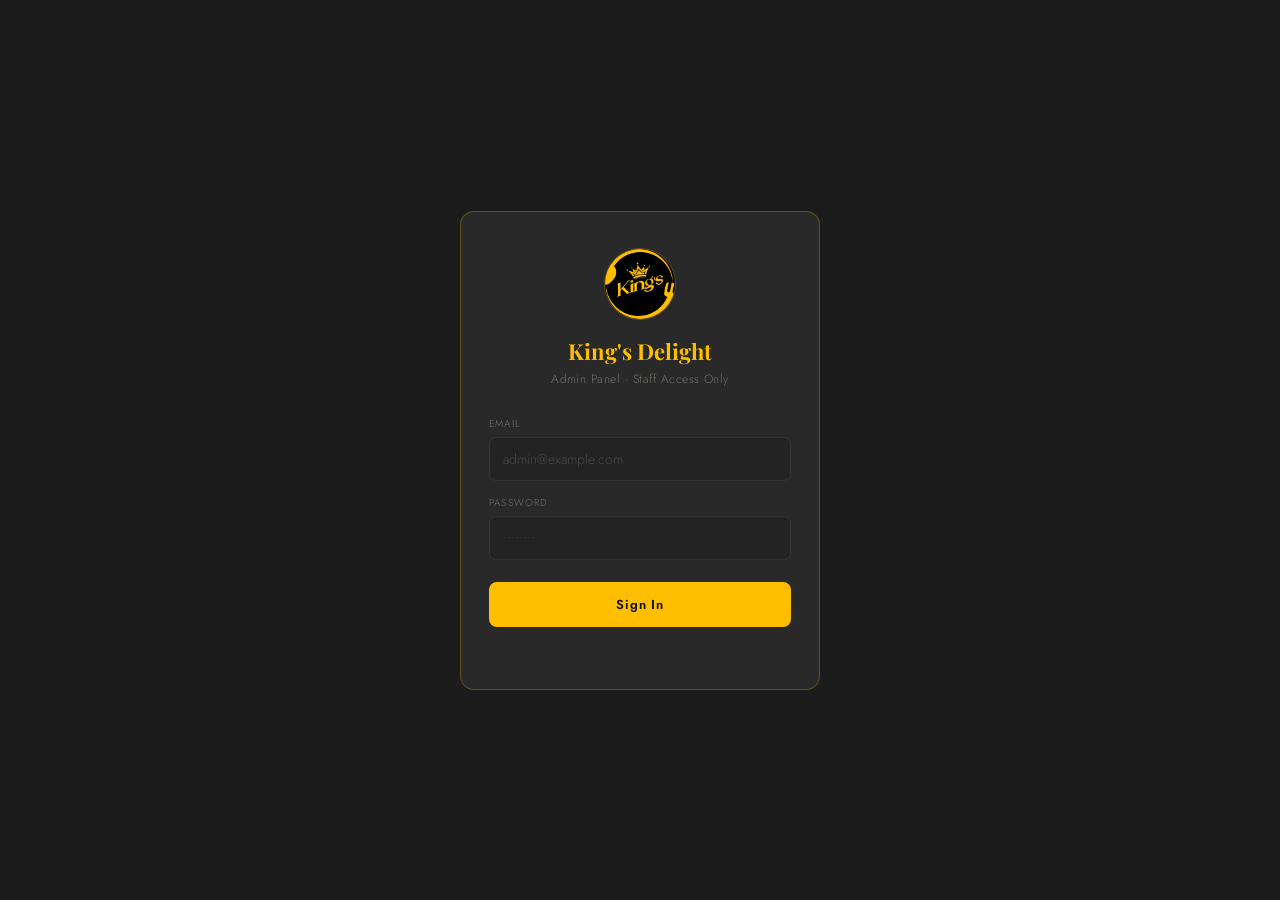
==== admin.html @ c45e6a93 "feat: match lounge accent to Chef's Specials red; add lounge sections to admin panel Agent-Logs-Url:" ====
<!DOCTYPE html>
<html lang="en">
<head>
<meta charset="UTF-8">
<meta name="viewport" content="width=device-width, initial-scale=1.0">
<title>King's Delight — Admin</title>
<link rel="icon" type="image/svg+xml" href="data:image/svg+xml,%3Csvg xmlns='http://www.w3.org/2000/svg' viewBox='0 0 32 32'%3E%3Crect width='32' height='32' rx='8' fill='%231C1C1C'/%3E%3Ctext x='16' y='23' font-size='20' text-anchor='middle' fill='%23FFBF00'%3E%F0%9F%91%91%3C/text%3E%3C/svg%3E">
<link rel="preconnect" href="https://fonts.googleapis.com">
<link href="https://fonts.googleapis.com/css2?family=Playfair+Display:wght@700&family=Jost:wght@300;400;500;600&display=swap" rel="stylesheet">
<link rel="stylesheet" href="admin.css">
</head>
<body>

<!-- ── LOGIN SCREEN ──────────────────────────────────────────────────────── -->
<div id="loginScreen">
  <div class="login-card">
    <div class="login-crown"><img src="assets/logo.png" alt="King's Delight" style="width:72px;height:72px;border-radius:50%;border:1.5px solid var(--gold-border);object-fit:cover"></div>
    <h1 class="login-title">King's Delight</h1>
    <p class="login-sub">Admin Panel · Staff Access Only</p>
    <div class="field">
      <label for="loginEmail">Email</label>
      <input type="email" id="loginEmail" placeholder="admin@example.com" autocomplete="email">
    </div>
    <div class="field">
      <label for="loginPassword">Password</label>
      <input type="password" id="loginPassword" placeholder="••••••••" autocomplete="current-password">
    </div>
    <button class="login-btn" id="loginBtn" onclick="doLogin()">Sign In</button>
    <p class="login-error" id="loginError"></p>
  </div>
</div>

<!-- ── ADMIN PANEL ────────────────────────────────────────────────────────── -->
<div id="adminPanel">
  <header class="admin-header">
    <div class="admin-header-inner">
      <div class="admin-logo-text" style="display:flex;align-items:center;gap:10px">
        <img src="assets/logo.png" alt="logo" style="width:32px;height:32px;border-radius:50%;border:1px solid var(--gold-border);object-fit:cover;flex-shrink:0">
        King's Delight <span>ADMIN</span>
      </div>
      <a href="/" target="_blank" rel="noopener noreferrer" style="font-size:12px;color:var(--cream-35);text-decoration:none;margin-right:8px">View Menu ↗</a>
      <button class="logout-btn" onclick="doLogout()">Sign Out</button>
    </div>
  </header>

  <div class="admin-body">

    <!-- Tab navigation -->
    <div class="admin-tabs" id="adminTabs">
      <button class="admin-tab active" id="tabMenu" onclick="switchAdminTab('menu')">📋 Menu</button>
      <button class="admin-tab" id="tabOrders" onclick="switchAdminTab('orders')">🧾 Orders</button>
    </div>

    <!-- ── MENU PANEL ── -->
    <div id="menuPanel">

    <!-- Stats -->
    <div class="stats-row" id="statsRow">
      <div class="stat-card">
        <div class="stat-num" id="statTotal">—</div>
        <div class="stat-label">Total Items</div>
      </div>
      <div class="stat-card">
        <div class="stat-num" id="statAvail" style="color:var(--green)">—</div>
        <div class="stat-label">Available</div>
      </div>
      <div class="stat-card oos">
        <div class="stat-num" id="statOOS">—</div>
        <div class="stat-label">Out of Stock</div>
      </div>
      <div class="stat-card promo">
        <div class="stat-num" id="statPromo">—</div>
        <div class="stat-label">Active Promos</div>
      </div>
    </div>

    <!-- Add New Product Form -->
    <div class="add-promo-card">
      <div class="add-promo-title">➕ Add New Product</div>
      <div class="form-grid">
        <div class="form-field">
          <label for="promoName">Item Name *</label>
          <input type="text" id="promoName" placeholder="e.g. King's Meal">
        </div>
        <div class="form-field">
          <label for="promoPrice">Price (₦) *</label>
          <input type="number" id="promoPrice" placeholder="e.g. 4500" min="0">
        </div>
        <div class="form-field">
          <label for="promoSection">Section *</label>
          <select id="promoSection">
            <option value="specials">Chef's Specials</option>
            <option value="mains">Mains</option>
            <option value="proteins">Proteins</option>
            <option value="grill">Grill Zone</option>
            <option value="swallow">Swallow</option>
            <option value="soups">Soups</option>
            <option value="sides">Sides</option>
            <option value="drinks">Drinks</option>
            <option value="pastries">Pastries</option>
            <option value="promos">Promos</option>
            <option value="lounge-beers">Lounge — Beers</option>
            <option value="lounge-beverages">Lounge — Beverages</option>
            <option value="lounge-shots">Lounge — Shots</option>
            <option value="lounge-spirits">Lounge — Spirits</option>
            <option value="lounge-champagne-whiskey">Lounge — Champagne &amp; Whiskey</option>
            <option value="lounge-wine">Lounge — Wine</option>
            <option value="lounge-cocktails">Lounge — Cocktails</option>
            <option value="lounge-mocktails">Lounge — Mocktails</option>
            <option value="lounge-bitters">Lounge — Bitters</option>
            <option value="lounge-foods">Lounge — Foods</option>
          </select>
        </div>
        <div class="form-field">
          <label for="promoSublabel">Sub-label (optional)</label>
          <input type="text" id="promoSublabel" placeholder="e.g. House favourite">
        </div>
        <div class="form-field">
          <label for="promoExpiry">Promo Expiry (optional)</label>
          <input type="date" id="promoExpiry">
        </div>
        <div class="form-field">
          <div class="form-checkbox" style="margin-top:22px">
            <input type="checkbox" id="promoIsCombo">
            <label for="promoIsCombo">Combo / meal deal</label>
          </div>
        </div>
        <div class="form-field form-field--full">
          <label for="promoImageFile">Product Image (optional)</label>
          <input type="file" id="promoImageFile" accept="image/jpeg,image/png,image/webp,image/gif" style="margin-bottom:6px">
          <div style="font-size:11px;color:var(--cream-35);margin-bottom:4px">or paste an image URL instead:</div>
          <input type="text" id="promoImageUrl" placeholder="https://example.com/image.jpg">
        </div>
      </div>
      <button class="add-promo-btn" id="addPromoBtn" onclick="addPromoItem()">Add Product</button>
    </div>

    <!-- Search -->
    <div style="margin-bottom:14px;position:relative">
      <span style="position:absolute;left:13px;top:50%;transform:translateY(-50%);font-size:14px;opacity:0.4;pointer-events:none">🔍</span>
      <input type="text" id="adminSearch" placeholder="Search items…" oninput="doAdminSearch(this.value)"
        style="width:100%;background:rgba(255,255,255,0.05);border:1px solid var(--border);border-radius:20px;padding:8px 16px 8px 38px;color:var(--cream);font-family:'Jost',sans-serif;font-size:13px;outline:none;transition:border-color 0.2s"
        onfocus="this.style.borderColor='var(--gold-border)'" onblur="this.style.borderColor='var(--border)'">
    </div>

    <!-- Filters -->
    <div class="filter-row" id="filterRow">
      <button class="filter-btn active" onclick="setFilter('all', this)">All Items</button>
      <button class="filter-btn" onclick="setFilter('unavailable', this)">Out of Stock</button>
      <button class="filter-btn" onclick="setFilter('promos', this)">Promos</button>
    </div>

    <!-- Item List -->
    <div id="itemList"><div class="loading-msg">Loading menu…</div></div>

    </div><!-- end #menuPanel -->

    <!-- ── ORDERS PANEL ── -->
    <div id="ordersPanel" style="display:none">
      <!-- Order stats -->
      <div class="stats-row" id="orderStatsRow">
        <div class="stat-card">
          <div class="stat-num" id="statPaidAllTime">—</div>
          <div class="stat-label">All-time Paid</div>
        </div>
        <div class="stat-card">
          <div class="stat-num stat-num-sm" id="statRevenueAllTime">—</div>
          <div class="stat-label">All-time Revenue</div>
        </div>
        <div class="stat-card">
          <div class="stat-num" id="statPaidToday">—</div>
          <div class="stat-label">Today's Paid</div>
        </div>
        <div class="stat-card">
          <div class="stat-num stat-num-sm" id="statRevenueToday">—</div>
          <div class="stat-label">Today's Revenue</div>
        </div>
      </div>
      <div style="display:flex;align-items:center;justify-content:space-between;margin-bottom:16px">
        <div style="font-size:11px;letter-spacing:0.12em;text-transform:uppercase;color:var(--cream-35)">Recent Orders</div>
        <button class="filter-btn" onclick="loadOrders()">↻ Refresh</button>
      </div>
      <div id="orderList"><div class="loading-msg">Loading orders…</div></div>
    </div><!-- end #ordersPanel -->
</div>

<!-- Toast -->
<div class="toast" id="toast"></div>

<script src="js/config.js"></script>
<script src="admin.js"></script>
</body>
</html>
---- admin.css ----
*, *::before, *::after { box-sizing: border-box; margin: 0; padding: 0; }
:root {
  --gold: #FFBF00;
  --gold-light: #FFD84D;
  --gold-dim: rgba(255,191,0,0.13);
  --gold-border: rgba(255,191,0,0.25);
  --charcoal: #1C1C1C;
  --charcoal-mid: #232323;
  --charcoal-card: #292929;
  --charcoal-hover: #2F2F2F;
  --border: rgba(255,255,255,0.07);
  --cream: #FFF5E1;
  --cream-60: rgba(255,245,225,0.6);
  --cream-35: rgba(255,245,225,0.35);
  --cream-20: rgba(255,245,225,0.18);
  --red: #B22222;
  --green: #2a9d5c;
}
html { overflow-x: hidden; width: 100%; }
body {
  background: var(--charcoal);
  color: var(--cream);
  font-family: 'Jost', sans-serif;
  font-weight: 300;
  min-height: 100vh;
  overflow-x: hidden;
  -webkit-font-smoothing: antialiased;
}

/* ── LOGIN SCREEN ───────────────────────────────────────── */
#loginScreen {
  display: flex; align-items: center; justify-content: center;
  min-height: 100vh; padding: 24px;
}
.login-card {
  width: 100%; max-width: 360px;
  background: var(--charcoal-card);
  border: 1px solid var(--gold-border);
  border-radius: 14px;
  padding: 36px 28px 32px;
  text-align: center;
}
.login-crown { margin-bottom: 16px; display: flex; justify-content: center; }
.login-title {
  font-family: 'Playfair Display', serif;
  font-size: 22px; font-weight: 700;
  color: var(--gold); margin-bottom: 4px;
}
.login-sub { font-size: 12px; color: var(--cream-35); margin-bottom: 28px; letter-spacing: 0.04em; }
.field { margin-bottom: 14px; text-align: left; }
.field label { display: block; font-size: 10px; letter-spacing: 0.12em; text-transform: uppercase; color: var(--cream-35); margin-bottom: 6px; }
.field input {
  width: 100%; background: var(--charcoal-mid);
  border: 1px solid var(--border); border-radius: 7px;
  padding: 11px 13px; color: var(--cream);
  font-family: 'Jost', sans-serif; font-size: 14px; font-weight: 300;
  outline: none; transition: border-color 0.2s;
}
.field input::placeholder { color: var(--cream-20); }
.field input:focus { border-color: var(--gold-border); }
.login-btn {
  width: 100%; padding: 13px; margin-top: 8px;
  background: var(--gold); color: #111;
  border: none; border-radius: 8px;
  font-family: 'Jost', sans-serif; font-size: 13px; font-weight: 600;
  letter-spacing: 0.06em; cursor: pointer;
  transition: opacity 0.15s;
}
.login-btn:hover { opacity: 0.88; }
.login-btn:disabled { opacity: 0.5; cursor: default; }
.login-error {
  margin-top: 12px; font-size: 12px;
  color: #e05555; min-height: 18px;
}

/* ── ADMIN PANEL ─────────────────────────────────────────── */
#adminPanel { display: none; }
.admin-header {
  position: sticky; top: 0; z-index: 100;
  background: rgba(20,20,20,0.98);
  backdrop-filter: blur(12px);
  border-bottom: 1px solid var(--gold-border);
  padding: 0 20px;
}
.admin-header-inner {
  max-width: 860px; margin: 0 auto;
  display: flex; align-items: center; gap: 12px;
  padding: 14px 0;
}
.admin-logo-text {
  font-family: 'Playfair Display', serif;
  font-size: 16px; color: var(--gold); font-weight: 700; flex: 1;
}
.admin-logo-text span { font-family: 'Jost', sans-serif; font-size: 11px; font-weight: 400; color: var(--cream-35); letter-spacing: 0.1em; margin-left: 8px; }
.logout-btn {
  padding: 7px 16px;
  background: transparent; color: var(--cream-35);
  border: 1px solid var(--border); border-radius: 6px;
  font-family: 'Jost', sans-serif; font-size: 12px;
  cursor: pointer; transition: all 0.15s;
}
.logout-btn:hover { border-color: rgba(178,34,34,0.4); color: #e05555; }

.admin-body { max-width: 860px; margin: 0 auto; padding: 24px 20px 80px; }

/* STATS */
.stats-row { display: flex; gap: 12px; margin-bottom: 24px; flex-wrap: wrap; }
.stat-card {
  flex: 1; min-width: 100px;
  background: var(--charcoal-card); border: 1px solid var(--border);
  border-radius: 10px; padding: 14px 16px; text-align: center;
}
.stat-num { font-family: 'Playfair Display', serif; font-size: 24px; color: var(--gold); }
.stat-num-sm { font-size: 17px; }
.stat-label { font-size: 10px; letter-spacing: 0.1em; color: var(--cream-35); text-transform: uppercase; margin-top: 2px; }
.stat-card.oos .stat-num { color: #e05555; }
.stat-card.promo .stat-num { color: var(--gold-light); }

/* SECTION HEADING */
.admin-section-title {
  font-size: 11px; letter-spacing: 0.14em; text-transform: uppercase;
  color: var(--cream-35); margin: 0 0 12px;
}

/* FILTER TABS */
.filter-row { display: flex; gap: 6px; margin-bottom: 20px; flex-wrap: wrap; }
.filter-btn {
  padding: 7px 14px; border-radius: 20px;
  border: 1px solid var(--border); background: transparent;
  color: var(--cream-35); font-family: 'Jost', sans-serif;
  font-size: 12px; cursor: pointer; transition: all 0.15s;
  white-space: nowrap;
}
.filter-btn:hover { color: var(--cream-60); }
.filter-btn.active { background: var(--gold); border-color: var(--gold); color: #111; font-weight: 600; }

/* ITEM ROWS */
.item-row {
  display: flex; align-items: center; gap: 10px;
  background: var(--charcoal-card); border: 1px solid var(--border);
  border-radius: 9px; padding: 11px 14px; margin-bottom: 6px;
  transition: border-color 0.18s;
}
.item-row:hover { border-color: rgba(255,255,255,0.12); }
.item-row.unavailable { opacity: 0.55; }
.item-row-info { flex: 1; min-width: 0; }
.item-row-name { font-size: 13px; color: var(--cream); line-height: 1.3; }
.item-row-meta { font-size: 11px; color: var(--cream-35); margin-top: 2px; }
.section-badge {
  display: inline-block; font-size: 10px; padding: 1px 6px;
  border-radius: 3px; border: 1px solid var(--border);
  color: var(--cream-35); margin-right: 4px; letter-spacing: 0.04em;
}
.promo-badge {
  display: inline-block; font-size: 10px; padding: 1px 6px;
  border-radius: 3px; border: 1px solid var(--gold-border);
  color: var(--gold); margin-right: 4px; letter-spacing: 0.04em;
}

/* PRICE EDIT */
.price-cell { display: flex; align-items: center; gap: 6px; flex-shrink: 0; }
.price-display {
  font-family: 'Jost', sans-serif; font-size: 13px; font-weight: 500;
  color: var(--gold); cursor: pointer; padding: 4px 8px;
  border-radius: 5px; border: 1px solid transparent;
  transition: border-color 0.15s; white-space: nowrap;
}
.price-display:hover { border-color: var(--gold-border); }
.price-input {
  width: 90px; background: var(--charcoal-mid);
  border: 1px solid var(--gold-border); border-radius: 5px;
  padding: 5px 8px; color: var(--cream);
  font-family: 'Jost', sans-serif; font-size: 13px;
  outline: none;
}
.price-save-btn {
  padding: 4px 10px; background: var(--gold); color: #111;
  border: none; border-radius: 5px; font-size: 12px; font-weight: 600;
  cursor: pointer; transition: opacity 0.15s;
}
.price-save-btn:hover { opacity: 0.85; }

/* TOGGLE SWITCH */
.toggle-wrap { display: flex; align-items: center; gap: 8px; flex-shrink: 0; }
.toggle {
  position: relative; display: inline-block;
  width: 42px; height: 24px;
}
.toggle input { opacity: 0; width: 0; height: 0; }
.toggle-slider {
  position: absolute; cursor: pointer;
  top: 0; left: 0; right: 0; bottom: 0;
  background: rgba(178,34,34,0.35);
  border: 1px solid rgba(178,34,34,0.3);
  border-radius: 24px; transition: 0.2s;
}
.toggle-slider::before {
  position: absolute; content: '';
  height: 18px; width: 18px;
  left: 2px; bottom: 2px;
  background: rgba(255,255,255,0.5);
  border-radius: 50%; transition: 0.2s;
}
.toggle input:checked + .toggle-slider { background: rgba(42,157,92,0.35); border-color: rgba(42,157,92,0.45); }
.toggle input:checked + .toggle-slider::before { transform: translateX(18px); background: var(--green); }
.toggle-label { font-size: 11px; color: var(--cream-35); width: 28px; text-align: left; }

/* DELETE BUTTON */
.del-btn {
  width: 28px; height: 28px; border-radius: 6px;
  border: 1px solid var(--border); background: transparent;
  color: var(--cream-35); cursor: pointer;
  display: flex; align-items: center; justify-content: center;
  font-size: 14px; transition: all 0.15s; flex-shrink: 0;
}
.del-btn:hover { border-color: rgba(178,34,34,0.4); color: #e05555; }

/* ADD PROMO FORM */
.add-promo-card {
  background: var(--charcoal-card);
  border: 1px solid var(--gold-border);
  border-radius: 12px; padding: 20px; margin-bottom: 32px;
}
.add-promo-title {
  font-family: 'Playfair Display', serif;
  font-size: 16px; color: var(--gold); margin-bottom: 16px;
}
.form-grid { display: grid; grid-template-columns: 1fr 1fr; gap: 12px; }
@media (max-width: 520px) { .form-grid { grid-template-columns: 1fr; } }
.form-field label { display: block; font-size: 10px; letter-spacing: 0.1em; text-transform: uppercase; color: var(--cream-35); margin-bottom: 5px; }
.form-field input, .form-field select, .form-field textarea {
  width: 100%; background: var(--charcoal-mid);
  border: 1px solid var(--border); border-radius: 7px;
  padding: 9px 12px; color: var(--cream);
  font-family: 'Jost', sans-serif; font-size: 13px; font-weight: 300;
  outline: none; transition: border-color 0.2s;
}
.form-field input[type=file] {
  padding: 7px 10px; cursor: pointer; color: var(--cream-60);
}
.form-field input[type=file]::file-selector-button {
  background: var(--gold); color: #111; border: none; border-radius: 4px;
  padding: 3px 10px; font-size: 12px; font-weight: 600; cursor: pointer; margin-right: 8px;
}
.form-field input::placeholder { color: var(--cream-20); }
.form-field input:focus, .form-field select:focus { border-color: var(--gold-border); }
.form-field select option { background: var(--charcoal-mid); }
.form-checkbox { display: flex; align-items: center; gap: 8px; margin-top: 4px; }
.form-checkbox input[type=checkbox] { width: 16px; height: 16px; accent-color: var(--gold); cursor: pointer; }
.form-checkbox label { font-size: 13px; color: var(--cream-60); cursor: pointer; }
.form-row-full { grid-column: 1 / -1; }
.add-promo-btn {
  margin-top: 16px; padding: 11px 24px;
  background: var(--gold); color: #111;
  border: none; border-radius: 8px;
  font-family: 'Jost', sans-serif; font-size: 13px; font-weight: 600;
  letter-spacing: 0.05em; cursor: pointer; transition: opacity 0.15s;
}
.add-promo-btn:hover { opacity: 0.88; }
.add-promo-btn:disabled { opacity: 0.5; cursor: default; }

/* NOTICE / TOAST */
.toast {
  position: fixed; bottom: 24px; left: 50%; transform: translateX(-50%);
  background: var(--charcoal-card); border: 1px solid var(--gold-border);
  border-radius: 8px; padding: 10px 20px;
  font-size: 13px; color: var(--cream); z-index: 999;
  opacity: 0; transition: opacity 0.25s; pointer-events: none;
  white-space: nowrap;
}
.toast.show { opacity: 1; }
.toast.error { border-color: rgba(178,34,34,0.4); color: #e05555; }

/* LOADING */
.loading-msg { text-align: center; padding: 48px 20px; color: var(--cream-35); font-size: 14px; }

/* EMPTY */
.empty-msg { text-align: center; padding: 32px 20px; color: var(--cream-35); font-style: italic; font-size: 13px; }

/* IMAGE CELL in item rows */
.img-cell { flex-shrink: 0; width: 44px; }
.img-thumb {
  width: 44px; height: 44px; object-fit: cover; border-radius: 6px;
  border: 1px solid var(--border); cursor: pointer; display: block;
  transition: border-color 0.15s;
}
.img-thumb:hover { border-color: var(--gold-border); }
.img-add-btn {
  width: 44px; height: 44px; background: rgba(255,255,255,0.04);
  border: 1px dashed var(--border); border-radius: 6px;
  cursor: pointer; font-size: 18px; color: var(--cream-35);
  display: flex; align-items: center; justify-content: center;
  transition: border-color 0.15s, color 0.15s;
}
.img-add-btn:hover { border-color: var(--gold-border); color: var(--gold); }
.img-edit-form { width: 160px; }
.img-edit-actions { display: flex; gap: 4px; margin-top: 5px; flex-wrap: wrap; }
.img-remove-btn { background: none !important; border: 1px solid rgba(178,34,34,0.4) !important; color: #e05555 !important; }
.img-remove-btn:hover { background: rgba(178,34,34,0.1) !important; }
.img-cancel-btn { background: none !important; border: 1px solid var(--border) !important; color: var(--cream-35) !important; }
.img-cancel-btn:hover { border-color: rgba(255,255,255,0.2) !important; color: var(--cream-60) !important; }

/* FULL-WIDTH form field (spans both grid columns) */
.form-field--full { grid-column: 1 / -1; }

 */
.section-divider { font-size: 11px; letter-spacing: 0.14em; text-transform: uppercase; color: var(--cream-35); margin: 20px 0 10px; padding-bottom: 6px; border-bottom: 1px solid var(--border); }

/* ADMIN TABS */
.admin-tabs { display: flex; gap: 6px; margin-bottom: 24px; }
.admin-tab {
  padding: 8px 18px; border-radius: 20px;
  border: 1px solid var(--border); background: transparent;
  color: var(--cream-35); font-family: 'Jost', sans-serif;
  font-size: 13px; cursor: pointer; transition: all 0.15s;
}
.admin-tab:hover { color: var(--cream-60); }
.admin-tab.active { background: var(--gold); border-color: var(--gold); color: #111; font-weight: 600; }

/* ORDER CARDS */
.order-card {
  background: var(--charcoal-card); border: 1px solid var(--border);
  border-radius: 9px; padding: 12px 14px; margin-bottom: 8px;
  transition: border-color 0.18s;
}
.order-card:hover { border-color: rgba(255,255,255,0.12); }
.order-card-header {
  display: flex; align-items: center; gap: 10px; flex-wrap: wrap;
}
.order-ref {
  font-family: 'Jost', sans-serif; font-size: 13px; font-weight: 600;
  color: var(--gold); letter-spacing: 0.06em; min-width: 54px;
}
.order-badge {
  font-size: 10px; padding: 2px 7px; border-radius: 3px;
  border: 1px solid; letter-spacing: 0.05em; white-space: nowrap;
}
.order-badge-eatin    { border-color: rgba(42,157,92,0.4);   color: #2a9d5c; }
.order-badge-takeout  { border-color: var(--gold-border);     color: var(--gold); }
.order-badge-delivery { border-color: rgba(100,149,237,0.4); color: #6495ed; }
.order-customer { font-size: 13px; color: var(--cream); flex: 1; min-width: 80px; }
.order-total { font-size: 13px; font-weight: 600; color: var(--cream); white-space: nowrap; }
.order-time { font-size: 11px; color: var(--cream-35); white-space: nowrap; margin-left: auto; }
.order-items {
  font-size: 11px; color: var(--cream-35); margin-top: 7px;
  line-height: 1.5; border-top: 1px solid var(--border); padding-top: 6px;
}
.order-note {
  font-size: 11px; color: var(--cream-60); margin-top: 5px; font-style: italic;
}
.paid-toggle {
  display: inline-flex; align-items: center; gap: 5px; cursor: pointer;
  margin-left: auto; flex-shrink: 0;
}
.paid-toggle input[type="checkbox"] { display: none; }
.paid-toggle-label {
  font-size: 10px; padding: 2px 8px; border-radius: 3px;
  border: 1px solid rgba(178,34,34,0.7); color: #e05555;
  background: rgba(178,34,34,0.1);
  letter-spacing: 0.05em; white-space: nowrap; transition: background 0.15s, color 0.15s, border-color 0.15s;
  cursor: pointer;
}
.paid-toggle input:checked + .paid-toggle-label {
  background: rgba(42,157,92,0.15); color: #2a9d5c;
  border-color: rgba(42,157,92,0.6);
}
.order-paid { border-color: rgba(42,157,92,0.3); }
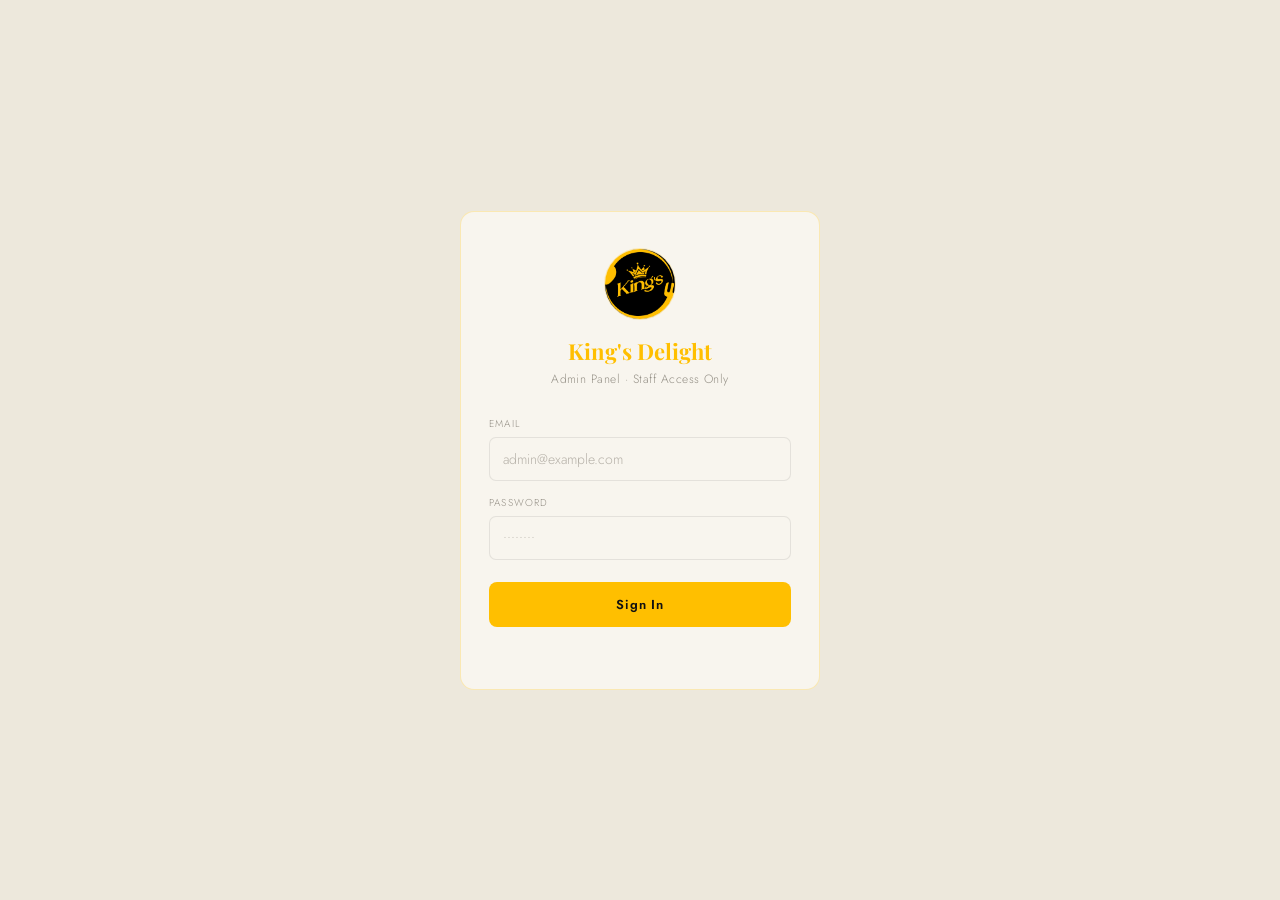
==== commit bbe40d5c: "Remove emojis from admin scope toggle buttons, align CSS exactly to main site switcher Agent-Logs-Ur" ====
--- a/admin.html
+++ b/admin.html
@@ -45,6 +45,20 @@
 
   <div class="admin-body">
 
+    <!-- Global scope switchers (positioned above tabs) -->
+    <div class="admin-scope-wrap" id="menuScopeRow">
+      <div class="admin-scope-switcher" role="group" aria-label="Menu section">
+        <button class="admin-scope-btn active" data-scope="eatery" onclick="setMenuScope('eatery', this)" aria-label="Switch to Eatery menu">Eatery</button>
+        <button class="admin-scope-btn" data-scope="lounge" onclick="setMenuScope('lounge', this)" aria-label="Switch to Lounge menu">Lounge</button>
+      </div>
+    </div>
+    <div class="admin-scope-wrap" id="orderScopeRow" style="display:none">
+      <div class="admin-scope-switcher" role="group" aria-label="Order section">
+        <button class="admin-scope-btn active" data-scope="eatery" onclick="setOrderScope('eatery', this)" aria-label="Switch to Eatery orders">Eatery</button>
+        <button class="admin-scope-btn" data-scope="lounge" onclick="setOrderScope('lounge', this)" aria-label="Switch to Lounge orders">Lounge</button>
+      </div>
+    </div>
+
     <!-- Tab navigation -->
     <div class="admin-tabs" id="adminTabs">
       <button class="admin-tab active" id="tabMenu" onclick="switchAdminTab('menu')">📋 Menu</button>
@@ -88,28 +102,7 @@
         </div>
         <div class="form-field">
           <label for="promoSection">Section *</label>
-          <select id="promoSection">
-            <option value="specials">Chef's Specials</option>
-            <option value="mains">Mains</option>
-            <option value="proteins">Proteins</option>
-            <option value="grill">Grill Zone</option>
-            <option value="swallow">Swallow</option>
-            <option value="soups">Soups</option>
-            <option value="sides">Sides</option>
-            <option value="drinks">Drinks</option>
-            <option value="pastries">Pastries</option>
-            <option value="promos">Promos</option>
-            <option value="lounge-beers">Lounge — Beers</option>
-            <option value="lounge-beverages">Lounge — Beverages</option>
-            <option value="lounge-shots">Lounge — Shots</option>
-            <option value="lounge-spirits">Lounge — Spirits</option>
-            <option value="lounge-champagne-whiskey">Lounge — Champagne &amp; Whiskey</option>
-            <option value="lounge-wine">Lounge — Wine</option>
-            <option value="lounge-cocktails">Lounge — Cocktails</option>
-            <option value="lounge-mocktails">Lounge — Mocktails</option>
-            <option value="lounge-bitters">Lounge — Bitters</option>
-            <option value="lounge-foods">Lounge — Foods</option>
-          </select>
+          <select id="promoSection"></select>
         </div>
         <div class="form-field">
           <label for="promoSublabel">Sub-label (optional)</label>
@@ -161,19 +154,19 @@
       <div class="stats-row" id="orderStatsRow">
         <div class="stat-card">
           <div class="stat-num" id="statPaidAllTime">—</div>
-          <div class="stat-label">All-time Paid</div>
+          <div class="stat-label" id="statPaidAllTimeLabel">All-time Paid</div>
+        </div>
+        <div class="stat-card">
+          <div class="stat-num" id="statPaidToday">—</div>
+          <div class="stat-label" id="statPaidTodayLabel">Today's Paid</div>
         </div>
         <div class="stat-card">
           <div class="stat-num stat-num-sm" id="statRevenueAllTime">—</div>
-          <div class="stat-label">All-time Revenue</div>
-        </div>
-        <div class="stat-card">
-          <div class="stat-num" id="statPaidToday">—</div>
-          <div class="stat-label">Today's Paid</div>
+          <div class="stat-label" id="statRevenueAllTimeLabel">Revenue (All-time)</div>
         </div>
         <div class="stat-card">
           <div class="stat-num stat-num-sm" id="statRevenueToday">—</div>
-          <div class="stat-label">Today's Revenue</div>
+          <div class="stat-label" id="statRevenueTodayLabel">Revenue (Today)</div>
         </div>
       </div>
       <div style="display:flex;align-items:center;justify-content:space-between;margin-bottom:16px">
--- a/admin.css
+++ b/admin.css
@@ -5,17 +5,38 @@
   --gold-light: #FFD84D;
   --gold-dim: rgba(255,191,0,0.13);
   --gold-border: rgba(255,191,0,0.25);
-  --charcoal: #1C1C1C;
+  --charcoal: #EDE8DC;
+  --charcoal-mid: #F8F5EE;
+  --charcoal-card: #F8F5EE;
+  --charcoal-hover: #E4DCC8;
+  --border: rgba(28,28,28,0.09);
+  --cream: #2A2317;
+  --cream-60: rgba(42,35,23,0.68);
+  --cream-35: rgba(42,35,23,0.48);
+  --cream-20: rgba(42,35,23,0.32);
+  --sticky-bg: rgba(237,232,220,0.97);
+  --switcher-bg: rgba(42,35,23,0.04);
+  --red: #B22222;
+  --green: #2a9d5c;
+  --accent-transition: 300ms ease;
+}
+body.lounge-mode {
+  --gold: #FF3333;
+  --gold-light: #FF6666;
+  --gold-dim: rgba(255,51,51,0.13);
+  --gold-border: rgba(255,51,51,0.25);
+  --charcoal: #141414;
   --charcoal-mid: #232323;
-  --charcoal-card: #292929;
+  --charcoal-card: #272020;
   --charcoal-hover: #2F2F2F;
   --border: rgba(255,255,255,0.07);
   --cream: #FFF5E1;
   --cream-60: rgba(255,245,225,0.6);
   --cream-35: rgba(255,245,225,0.35);
   --cream-20: rgba(255,245,225,0.18);
-  --red: #B22222;
-  --green: #2a9d5c;
+  --sticky-bg: rgba(20,20,20,0.97);
+  --switcher-bg: rgba(255,255,255,0.03);
+  background: var(--charcoal);
 }
 html { overflow-x: hidden; width: 100%; }
 body {
@@ -78,10 +99,11 @@
 #adminPanel { display: none; }
 .admin-header {
   position: sticky; top: 0; z-index: 100;
-  background: rgba(20,20,20,0.98);
+  background: var(--sticky-bg);
   backdrop-filter: blur(12px);
   border-bottom: 1px solid var(--gold-border);
   padding: 0 20px;
+  transition: border-color var(--accent-transition), background var(--accent-transition);
 }
 .admin-header-inner {
   max-width: 860px; margin: 0 auto;
@@ -111,7 +133,7 @@
   background: var(--charcoal-card); border: 1px solid var(--border);
   border-radius: 10px; padding: 14px 16px; text-align: center;
 }
-.stat-num { font-family: 'Playfair Display', serif; font-size: 24px; color: var(--gold); }
+.stat-num { font-family: 'Playfair Display', serif; font-size: 24px; color: var(--gold); transition: color var(--accent-transition); }
 .stat-num-sm { font-size: 17px; }
 .stat-label { font-size: 10px; letter-spacing: 0.1em; color: var(--cream-35); text-transform: uppercase; margin-top: 2px; }
 .stat-card.oos .stat-num { color: #e05555; }
@@ -133,7 +155,7 @@
   white-space: nowrap;
 }
 .filter-btn:hover { color: var(--cream-60); }
-.filter-btn.active { background: var(--gold); border-color: var(--gold); color: #111; font-weight: 600; }
+.filter-btn.active { background: var(--gold); border-color: var(--gold); color: #111; font-weight: 600; transition: background var(--accent-transition), border-color var(--accent-transition); }
 
 /* ITEM ROWS */
 .item-row {
@@ -304,7 +326,6 @@
 /* FULL-WIDTH form field (spans both grid columns) */
 .form-field--full { grid-column: 1 / -1; }
 
- */
 .section-divider { font-size: 11px; letter-spacing: 0.14em; text-transform: uppercase; color: var(--cream-35); margin: 20px 0 10px; padding-bottom: 6px; border-bottom: 1px solid var(--border); }
 
 /* ADMIN TABS */
@@ -316,7 +337,26 @@
   font-size: 13px; cursor: pointer; transition: all 0.15s;
 }
 .admin-tab:hover { color: var(--cream-60); }
-.admin-tab.active { background: var(--gold); border-color: var(--gold); color: #111; font-weight: 600; }
+.admin-tab.active { background: var(--gold); border-color: var(--gold); color: #111; font-weight: 600; transition: background var(--accent-transition), border-color var(--accent-transition); }
+
+/* SECTION SCOPE SWITCHER */
+.admin-scope-wrap { margin: 0 auto 14px; display: flex; justify-content: center; }
+.admin-scope-switcher {
+  display: flex; gap: 8px; padding: 5px;
+  border-radius: 999px; border: 1px solid var(--gold-border);
+  background: var(--switcher-bg);
+  transition: border-color var(--accent-transition);
+}
+.admin-scope-btn {
+  flex: 1; border: 1px solid var(--gold-border); border-radius: 999px;
+  background: transparent; color: var(--cream-60);
+  padding: 9px 14px;
+  font-family: 'Jost', sans-serif; font-size: 12px;
+  font-weight: 600; letter-spacing: 0.06em; cursor: pointer;
+  transition: background var(--accent-transition), color var(--accent-transition), border-color var(--accent-transition);
+}
+.admin-scope-btn.active { background: var(--gold); color: #111; border-color: transparent; }
+.admin-scope-btn:not(.active):hover { color: var(--cream); }
 
 /* ORDER CARDS */
 .order-card {
